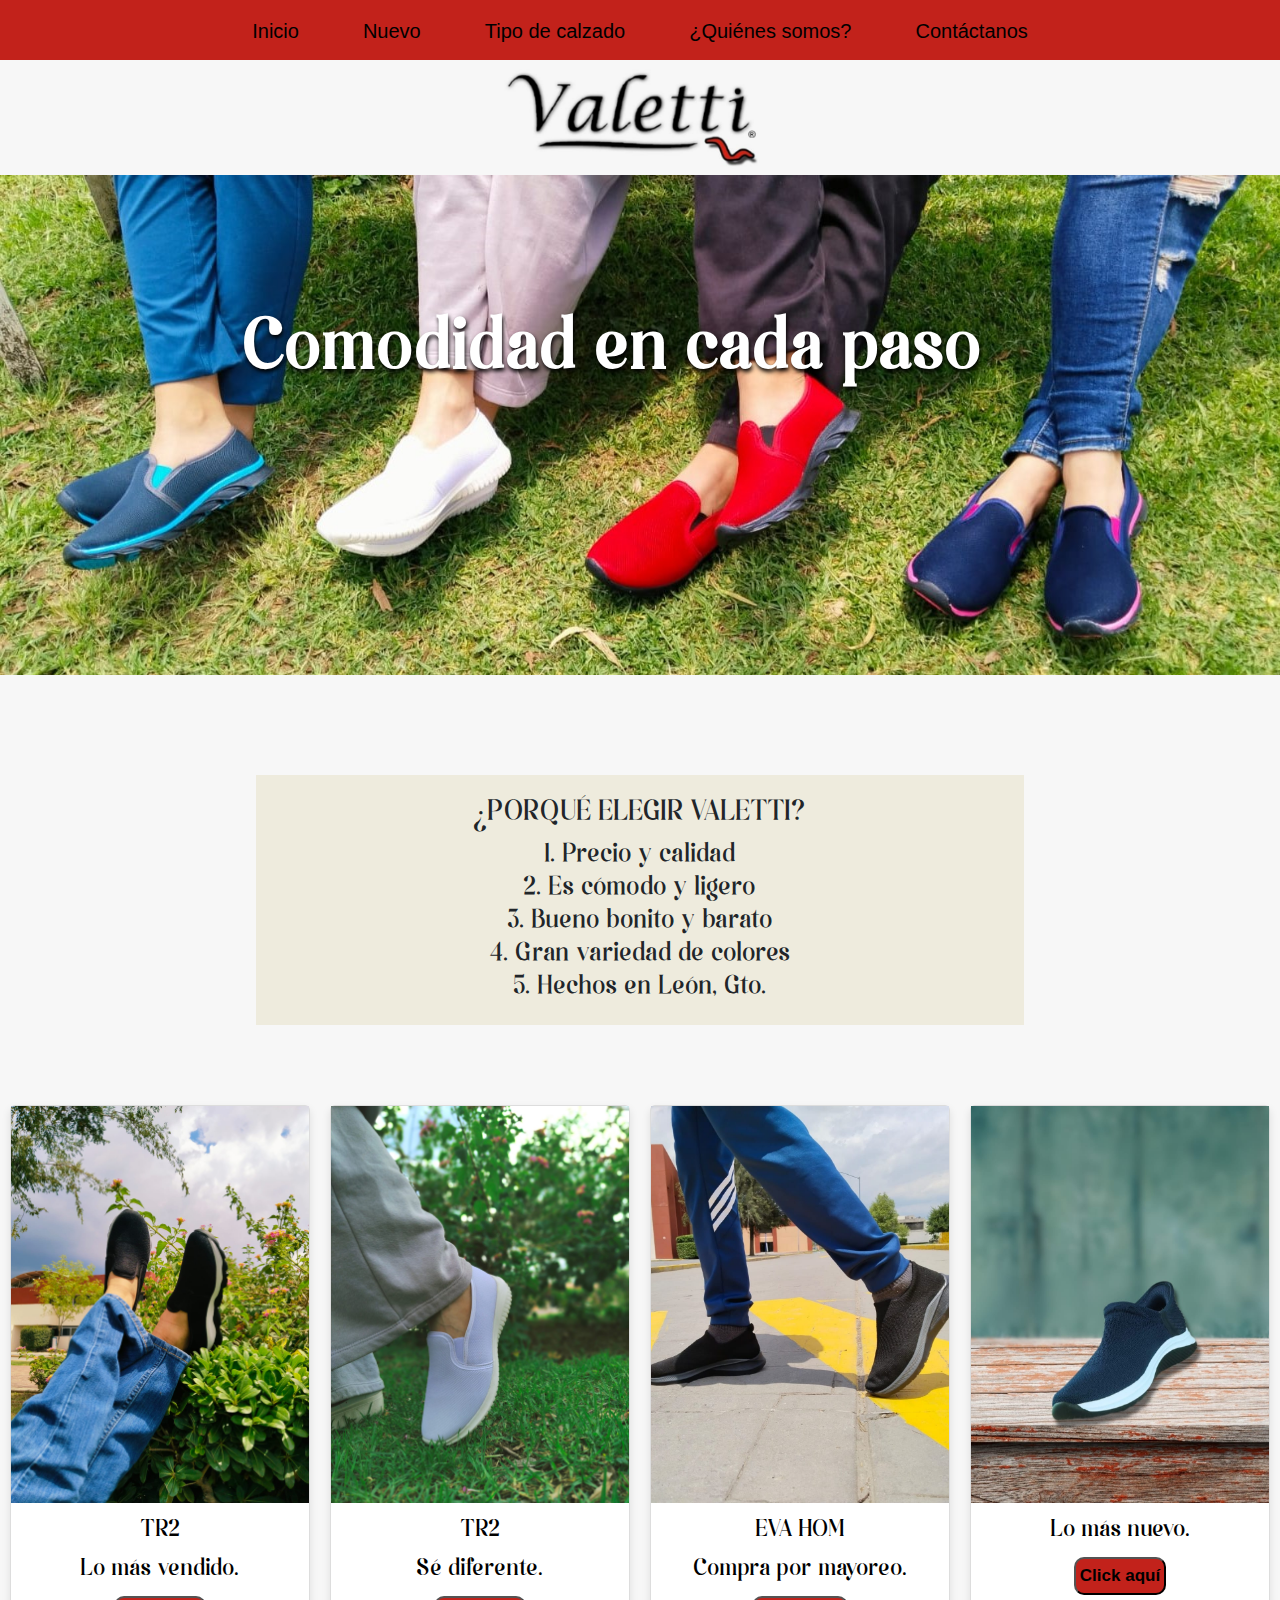
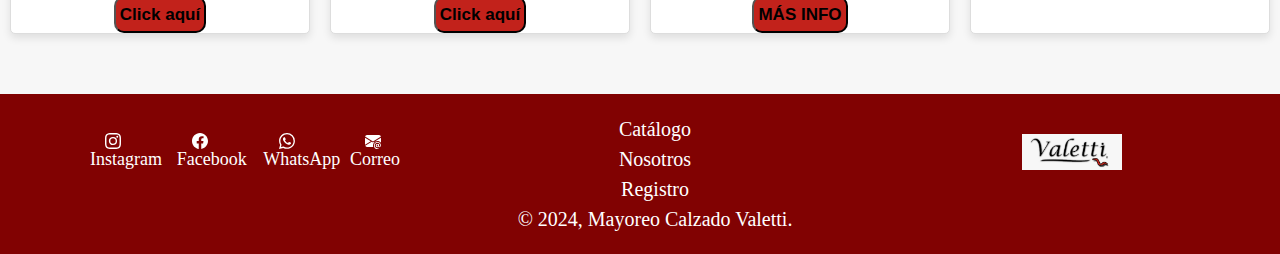
==== index.html @ a965079c "página final de la empresa calzado valetti" ====
<!DOCTYPE html>
<html lang="es">
<head>
    <meta charset="UTF-8">
    <meta name="viewport" content="width=device-width, initial-scale=1.0">
    <link href="https://cdn.jsdelivr.net/npm/bootstrap@5.3.3/dist/css/bootstrap.min.css" rel="stylesheet">
    <script src="https://cdn.jsdelivr.net/npm/bootstrap@5.3.3/dist/js/bootstrap.bundle.min.js"></script>
    <link rel="stylesheet" href="css/estilos.css">
    <title>Inicio</title>
</head>
<body>
    <header class="cabecera">
        <nav id="menu_principal">
            <a href="index.html" class="op_menu">Inicio</a>
            <a href="nuevo.html" class="op_menu">Nuevo</a>
            <a href="tipo.html" class="op_menu">Tipo de calzado</a>
            <a href="somos.html" class="op_menu">¿Quiénes somos?</a>
            <a href="contacto.html" class="op_menu">Contáctanos</a>
            <a id="desplegar" class="op_menu">&equiv;</a>
        </nav>
    </header>
<section>
    <figure class="logo">
        <img src="media/logo_valetti.png" alt="logo de la marca">
    </figure>
    <section class="apartado_uno">
        <div>
            <section id="parte1">
                <img class="imagen_inicio" src="media/portada.jpg" alt="calzado color maquillaje">
                <p class="text_imagen">Comodidad en cada paso</p>
            </section>
        </div>
    </section>
</section>
<article id="top5">
    <fieldset>
        <legend> ¿PORQUÉ ELEGIR VALETTI? </legend>
        <p> 1. Precio y calidad<br>
            2. Es cómodo y ligero<br>
            3. Bueno bonito y barato<br>
            4. Gran variedad de colores<br>
            5. Hechos en León, Gto.<br>
        </p>
    </fieldset>
</article>

<div class="contenedor">
    <div class="caja">
        <img src="media/tr2 (2).jpeg" alt="Tipo de calzado">
        <h2>TR2</h2>
        <h2> Lo más vendido.</h2>
        <a href="tipo.html"><input type="button" value="Click aquí" class="boton"></a>    
    </div>
    <div class="caja">
        <img src="media/bco.jpeg" alt="Tipo de calzado">
        <h2>TR2</h2>
        <h2>Sé diferente.</h2>
        <a href="tipo.html"><input type="button" value="Click aquí" class="boton"></a>   
    </div>
    <div class="caja">
        <img src="media/homb.jpeg" alt="Contacto">
        <h2>EVA HOM</h2>
        <h2>Compra por mayoreo.</h2>
        <a href="contacto.html"><input type="button" value="MÁS INFO" class="boton"></a>    
    </div>
    <div class="caja">
        <img src="media/PROX.jpeg" alt="Lo más nuevo">
        <h2>Lo más nuevo.</h2>
        <a href="nuevo.html"><input type="button" value="Click aquí" class="boton"></a>    
    </div>
    
</div>

    <footer>
        <article class="pie">
        <section class="">
            <a href="https://www.instagram.com/valetti.calzado/" class="redes"><svg xmlns="http://www.w3.org/2000/svg" width="16" height="16" fill="currentColor" class="bi bi-instagram" viewBox="0 0 16 16">
                <path d="M8 0C5.829 0 5.556.01 4.703.048 3.85.088 3.269.222 2.76.42a3.9 3.9 0 0 0-1.417.923A3.9 3.9 0 0 0 .42 2.76C.222 3.268.087 3.85.048 4.7.01 5.555 0 5.827 0 8.001c0 2.172.01 2.444.048 3.297.04.852.174 1.433.372 1.942.205.526.478.972.923 1.417.444.445.89.719 1.416.923.51.198 1.09.333 1.942.372C5.555 15.99 5.827 16 8 16s2.444-.01 3.298-.048c.851-.04 1.434-.174 1.943-.372a3.9 3.9 0 0 0 1.416-.923c.445-.445.718-.891.923-1.417.197-.509.332-1.09.372-1.942C15.99 10.445 16 10.173 16 8s-.01-2.445-.048-3.299c-.04-.851-.175-1.433-.372-1.941a3.9 3.9 0 0 0-.923-1.417A3.9 3.9 0 0 0 13.24.42c-.51-.198-1.092-.333-1.943-.372C10.443.01 10.172 0 7.998 0zm-.717 1.442h.718c2.136 0 2.389.007 3.232.046.78.035 1.204.166 1.486.275.373.145.64.319.92.599s.453.546.598.92c.11.281.24.705.275 1.485.039.843.047 1.096.047 3.231s-.008 2.389-.047 3.232c-.035.78-.166 1.203-.275 1.485a2.5 2.5 0 0 1-.599.919c-.28.28-.546.453-.92.598-.28.11-.704.24-1.485.276-.843.038-1.096.047-3.232.047s-2.39-.009-3.233-.047c-.78-.036-1.203-.166-1.485-.276a2.5 2.5 0 0 1-.92-.598 2.5 2.5 0 0 1-.6-.92c-.109-.281-.24-.705-.275-1.485-.038-.843-.046-1.096-.046-3.233s.008-2.388.046-3.231c.036-.78.166-1.204.276-1.486.145-.373.319-.64.599-.92s.546-.453.92-.598c.282-.11.705-.24 1.485-.276.738-.034 1.024-.044 2.515-.045zm4.988 1.328a.96.96 0 1 0 0 1.92.96.96 0 0 0 0-1.92m-4.27 1.122a4.109 4.109 0 1 0 0 8.217 4.109 4.109 0 0 0 0-8.217m0 1.441a2.667 2.667 0 1 1 0 5.334 2.667 2.667 0 0 1 0-5.334"/>
              </svg><p>Instagram</p></a>
    
            <a href="https://www.facebook.com/valetti.calzado" class="redes"><svg xmlns="http://www.w3.org/2000/svg" width="16" height="16" fill="currentColor" class="bi bi-facebook" viewBox="0 0 16 16">
                <path d="M16 8.049c0-4.446-3.582-8.05-8-8.05C3.58 0-.002 3.603-.002 8.05c0 4.017 2.926 7.347 6.75 7.951v-5.625h-2.03V8.05H6.75V6.275c0-2.017 1.195-3.131 3.022-3.131.876 0 1.791.157 1.791.157v1.98h-1.009c-.993 0-1.303.621-1.303 1.258v1.51h2.218l-.354 2.326H9.25V16c3.824-.604 6.75-3.934 6.75-7.951"/>
              </svg><p>Facebook</p></a>
    
            <a href="https://api.whatsapp.com/send?phone=4772191687&text=Hola,%20quisiera%20saber%20m%C3%A1s%20sobre%20" class="redes"><svg xmlns="http://www.w3.org/2000/svg" width="16" height="16" fill="currentColor" class="bi bi-whatsapp" viewBox="0 0 16 16">
                <path d="M13.601 2.326A7.85 7.85 0 0 0 7.994 0C3.627 0 .068 3.558.064 7.926c0 1.399.366 2.76 1.057 3.965L0 16l4.204-1.102a7.9 7.9 0 0 0 3.79.965h.004c4.368 0 7.926-3.558 7.93-7.93A7.9 7.9 0 0 0 13.6 2.326zM7.994 14.521a6.6 6.6 0 0 1-3.356-.92l-.24-.144-2.494.654.666-2.433-.156-.251a6.56 6.56 0 0 1-1.007-3.505c0-3.626 2.957-6.584 6.591-6.584a6.56 6.56 0 0 1 4.66 1.931 6.56 6.56 0 0 1 1.928 4.66c-.004 3.639-2.961 6.592-6.592 6.592m3.615-4.934c-.197-.099-1.17-.578-1.353-.646-.182-.065-.315-.099-.445.099-.133.197-.513.646-.627.775-.114.133-.232.148-.43.05-.197-.1-.836-.308-1.592-.985-.59-.525-.985-1.175-1.103-1.372-.114-.198-.011-.304.088-.403.087-.088.197-.232.296-.346.1-.114.133-.198.198-.33.065-.134.034-.248-.015-.347-.05-.099-.445-1.076-.612-1.47-.16-.389-.323-.335-.445-.34-.114-.007-.247-.007-.38-.007a.73.73 0 0 0-.529.247c-.182.198-.691.677-.691 1.654s.71 1.916.81 2.049c.098.133 1.394 2.132 3.383 2.992.47.205.84.326 1.129.418.475.152.904.129 1.246.08.38-.058 1.171-.48 1.338-.943.164-.464.164-.86.114-.943-.049-.084-.182-.133-.38-.232"/>
              </svg><p>WhatsApp</p></a>
    
            <a href="https://mail.google.com/mail/u/1/#inbox" class="redes"><svg xmlns="http://www.w3.org/2000/svg" width="16" height="16" fill="currentColor" class="bi bi-envelope-at-fill" viewBox="0 0 16 16">
                <path d="M2 2A2 2 0 0 0 .05 3.555L8 8.414l7.95-4.859A2 2 0 0 0 14 2zm-2 9.8V4.698l5.803 3.546zm6.761-2.97-6.57 4.026A2 2 0 0 0 2 14h6.256A4.5 4.5 0 0 1 8 12.5a4.49 4.49 0 0 1 1.606-3.446l-.367-.225L8 9.586zM16 9.671V4.697l-5.803 3.546.338.208A4.5 4.5 0 0 1 12.5 8c1.414 0 2.675.652 3.5 1.671"/>
                <path d="M15.834 12.244c0 1.168-.577 2.025-1.587 2.025-.503 0-1.002-.228-1.12-.648h-.043c-.118.416-.543.643-1.015.643-.77 0-1.259-.542-1.259-1.434v-.529c0-.844.481-1.4 1.26-1.4.585 0 .87.333.953.63h.03v-.568h.905v2.19c0 .272.18.42.411.42.315 0 .639-.415.639-1.39v-.118c0-1.277-.95-2.326-2.484-2.326h-.04c-1.582 0-2.64 1.067-2.64 2.724v.157c0 1.867 1.237 2.654 2.57 2.654h.045c.507 0 .935-.07 1.18-.18v.731c-.219.1-.643.175-1.237.175h-.044C10.438 16 9 14.82 9 12.646v-.214C9 10.36 10.421 9 12.485 9h.035c2.12 0 3.314 1.43 3.314 3.034zm-4.04.21v.227c0 .586.227.8.581.8.31 0 .564-.17.564-.743v-.367c0-.516-.275-.708-.572-.708-.346 0-.573.245-.573.791"/>
              </svg><p>Correo</p></a>
            </section>
        </article>
                <article class="foooter">
                    <a href="tipo.html">Catálogo</a> <br>
                    <a href="somos.html">Nosotros</a> <br>
                    <a href="contacto.html">Registro</a> <br>
                    © 2024, Mayoreo Calzado Valetti. </article>
        <article> <img src="media/logo_valetti.png" id="logo"> </article>
    </footer>
    </body>
</html>
---- css/estilos.css ----
@font-face {
    font-family: 'Rugakile';
    src: url(../font/Rugakile.otf);
}
@font-face {
    font-family: 'Regikan';
    src: url(../font/Regikan.otf);
}
@font-face {
    font-family: 'Valneck';
    src: url(../font/Valneck.otf);
}
@font-face {
    font-family: 'Rustyne';
    src: url(../font/Rustyne.otf);
}
*{
    margin: 0;
    padding: 0;
    box-sizing: border-box;
}
html{
    font-size: 16px;
    /*propiedad para el responsive*/
    scroll-behavior: smooth;/*comportamiento del scroll, movimiento suave*/
}
body{
    font-size: 0;
    background-color: #f7f7f7;
}
.cabecera{
    width: 100%;
    height: 60px;
    background-color: #C2221B;
    text-align: center;
    display:inline-block;
    justify-content: space-between;
    align-items: center;
    padding: 0 .5rem;
    position: sticky;
    top: 0;
    z-index: 1;
}
.op_menu{
    display: inline-block;
    text-decoration: none;
    color: #000;
    margin: 1rem 2rem;
    font-size: 20px;
    top: auto;
    font-family: 'Segoe UI', Tahoma, Geneva, Verdana, sans-serif ;
}
#menu_principal a:hover:not(#desplegar){/*hover:not: pasar el cursor por encima excepto por id desplegar*/
    color: #fff;
    border-bottom: 2px solid #fff;
}
#menu_principal #desplegar{
    display: none;
}

.logo{
    width: 25%;
    margin: 0;
}
.logo img{
    width: 100%;
    position: relative;
    left: 150%;

}
.apartado_uno{
    width: 100%;
    height: 800px;
    margin: 0;
    padding: 0;
}
#parte1{
    width: 120%;
    height: 500px;
    margin: 0px auto;
    float: left;
    position: relative;
    overflow: hidden;
}
.imagen_inicio{
    width: 84%;
    /*padding: 1rem 2rem;*/
}
.text_imagen{
    position: absolute;
    top: 35%;
    left: 40%;
    transform: translate(-50%, -50%);
    color: #fff;
    text-shadow: 1px 3px 4px #000;
    font-family: 'Regikan';
    padding: 10px;
    font-size: 60px;
    font-weight: bold;
    text-align: center;
    width: 100%;
}
.contenedor {
    display: flex;
    justify-content: center;
    margin-bottom: 50px;
}
.caja {
    background-color: white;
    border: 1px solid #ddd;
    border-radius: 5px;
    box-shadow: 0 4px 8px rgba(0, 0, 0, 0.1);
    text-align: center;
    width: 300px;
    text-align: center;
    margin: 10px;
    
}

.caja img {
    width: 100%;
    height: auto;
    display: block;
}

.caja h2 {
    font-size: 1.5rem;
    margin: 15px 0;
    color: #000;
    font-family: 'Regikan';
    font-size: 20px;
}

.caja p {
    font-size: 1rem;
    padding: 0 15px 15px;
    color: #000000;
}

/* Agregar efecto hover */
.caja:hover {
    transform: translateY(-5px);
    box-shadow: 0 8px 10px 10px rgba(141, 141, 141, 0.603);
}
.boton{
    background-color: #C2221B;
    color: #000;
    border-radius: 10px;
    font-size: 17px;
    padding: 4px;
    font-family:'Segoe UI', Tahoma, Geneva, Verdana, sans-serif;
    font-weight: bold;
    justify-content: center;
}

#logo{
    width:100px;
    height:auto;
    margin-top: 20px;
}

#top5{
    width: 60%;
    height: 250px;
    margin: 0 auto;
    overflow: hidden;
    background-color: #EEEBDD;
    padding: 20px;
    margin-bottom: 70px;
    margin-top: -200px;
    font-family: 'Regikan';
    font-size:22px;
    text-align: center;
}

footer img{
    width: 10%;
    height: auto;
}
footer article {
    width: 33%; 
    padding: 20px;
    display: inline-block;
    vertical-align: middle;
    text-align: center;
    color: #ffffff;
    font-family: "Poppins";
}
footer{
    background-color: #810202;
    display: flex;
}
.foooter{
    font-size: 20px;
}
.foooter a{
    text-decoration: none;
    color: white;
}
.boton:hover{
    transform: translateY(-2px);
    box-shadow: 0 2px 5px 3px rgba(184, 183, 183, 0.603);

}
.pie{
    margin: 15px;
}
.redes{
    justify-content: space-between;
    text-align: center;
    display: inline-block;
    padding-left:40px ;
    width: 23%;
    line-height: 20px;
    font-size: 18px;
    text-decoration: none;
    color: #fff;
}
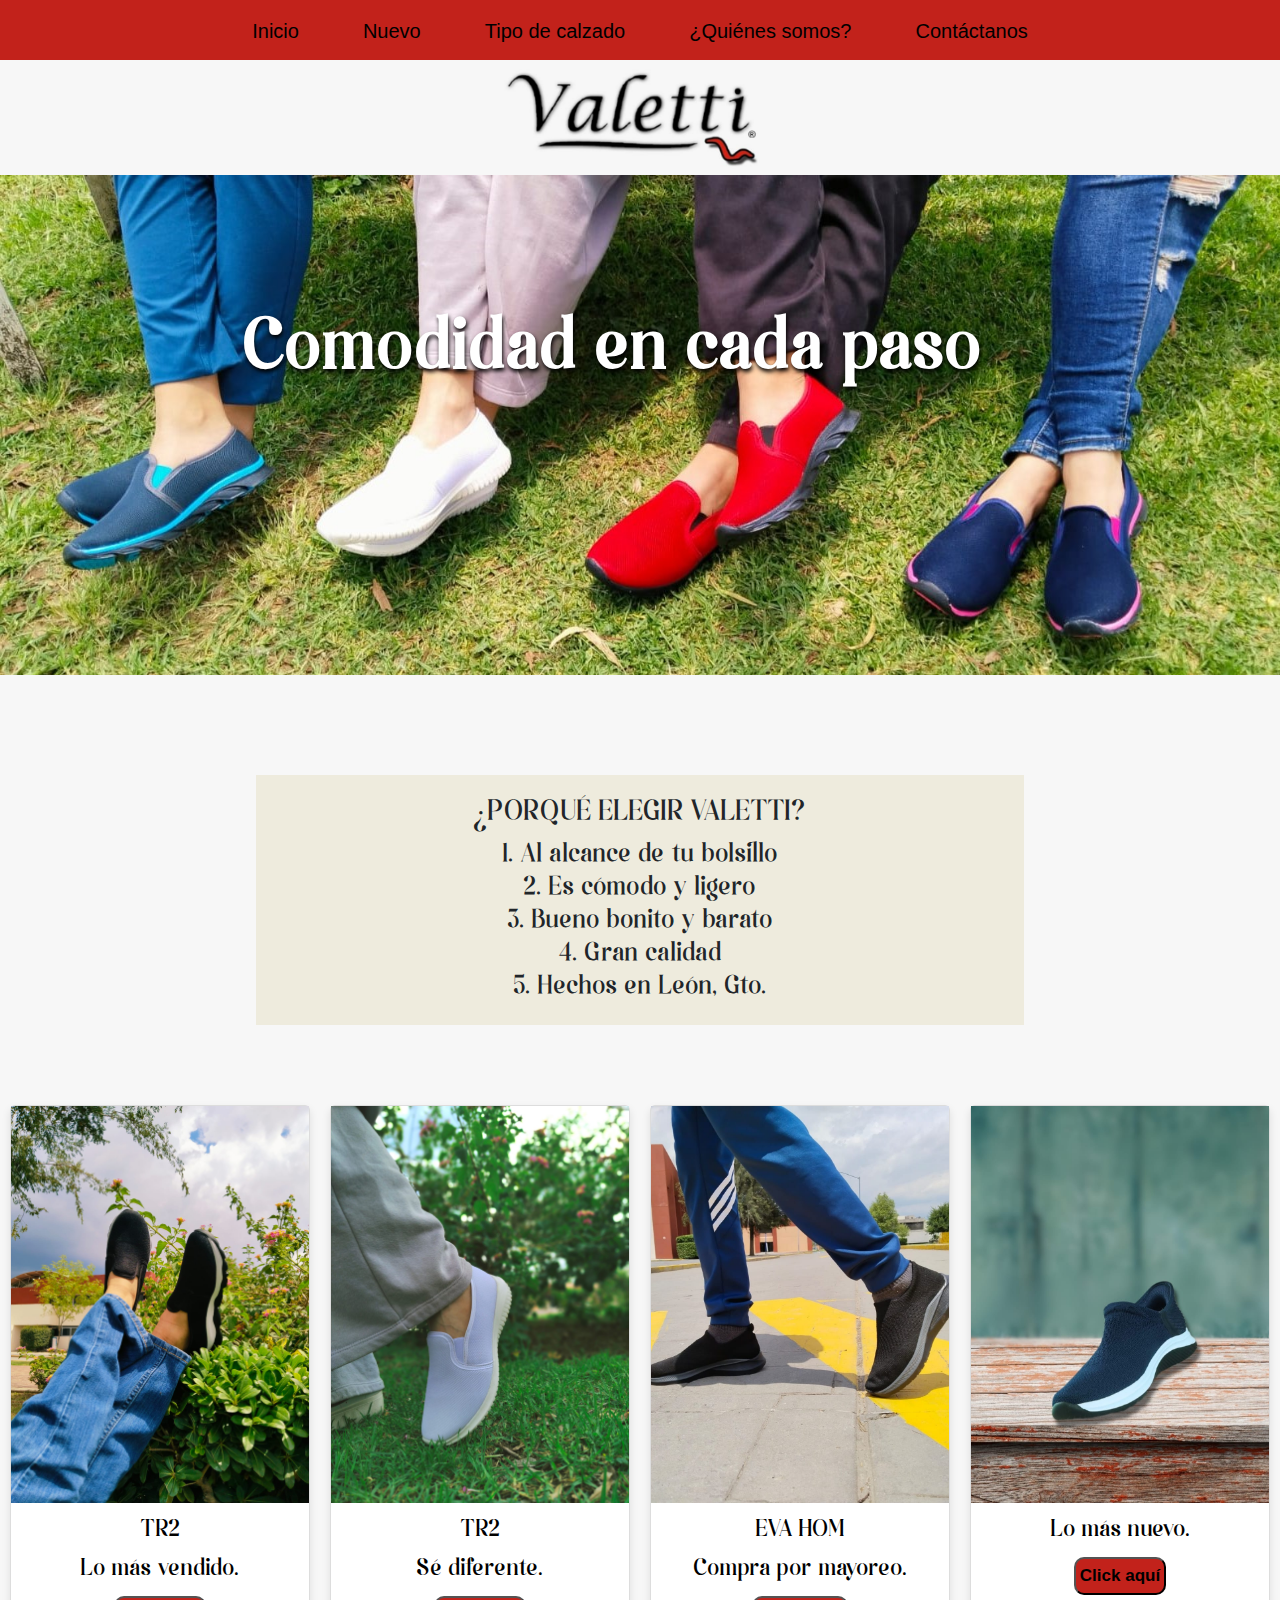
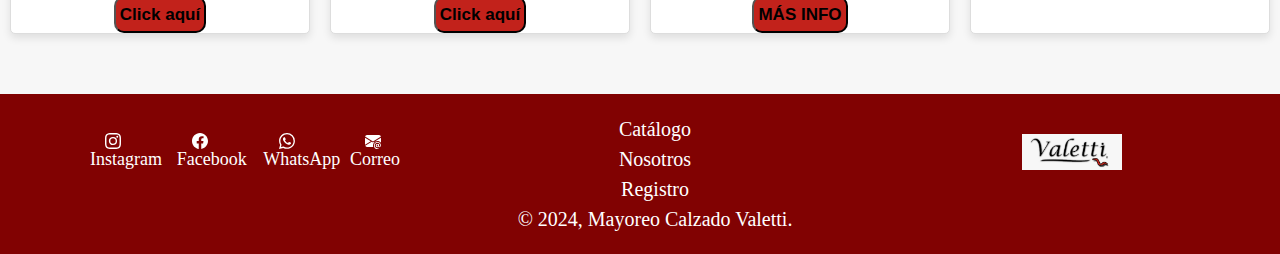
==== commit 0aad0559: "Update index.html" ====
--- a/index.html
+++ b/index.html
@@ -35,10 +35,10 @@
 <article id="top5">
     <fieldset>
         <legend> ¿PORQUÉ ELEGIR VALETTI? </legend>
-        <p> 1. Precio y calidad<br>
+        <p> 1. Al alcance de tu bolsillo<br>
             2. Es cómodo y ligero<br>
             3. Bueno bonito y barato<br>
-            4. Gran variedad de colores<br>
+            4. Gran calidad<br>
             5. Hechos en León, Gto.<br>
         </p>
     </fieldset>
@@ -100,4 +100,4 @@
         <article> <img src="media/logo_valetti.png" id="logo"> </article>
     </footer>
     </body>
-</html>+</html>
